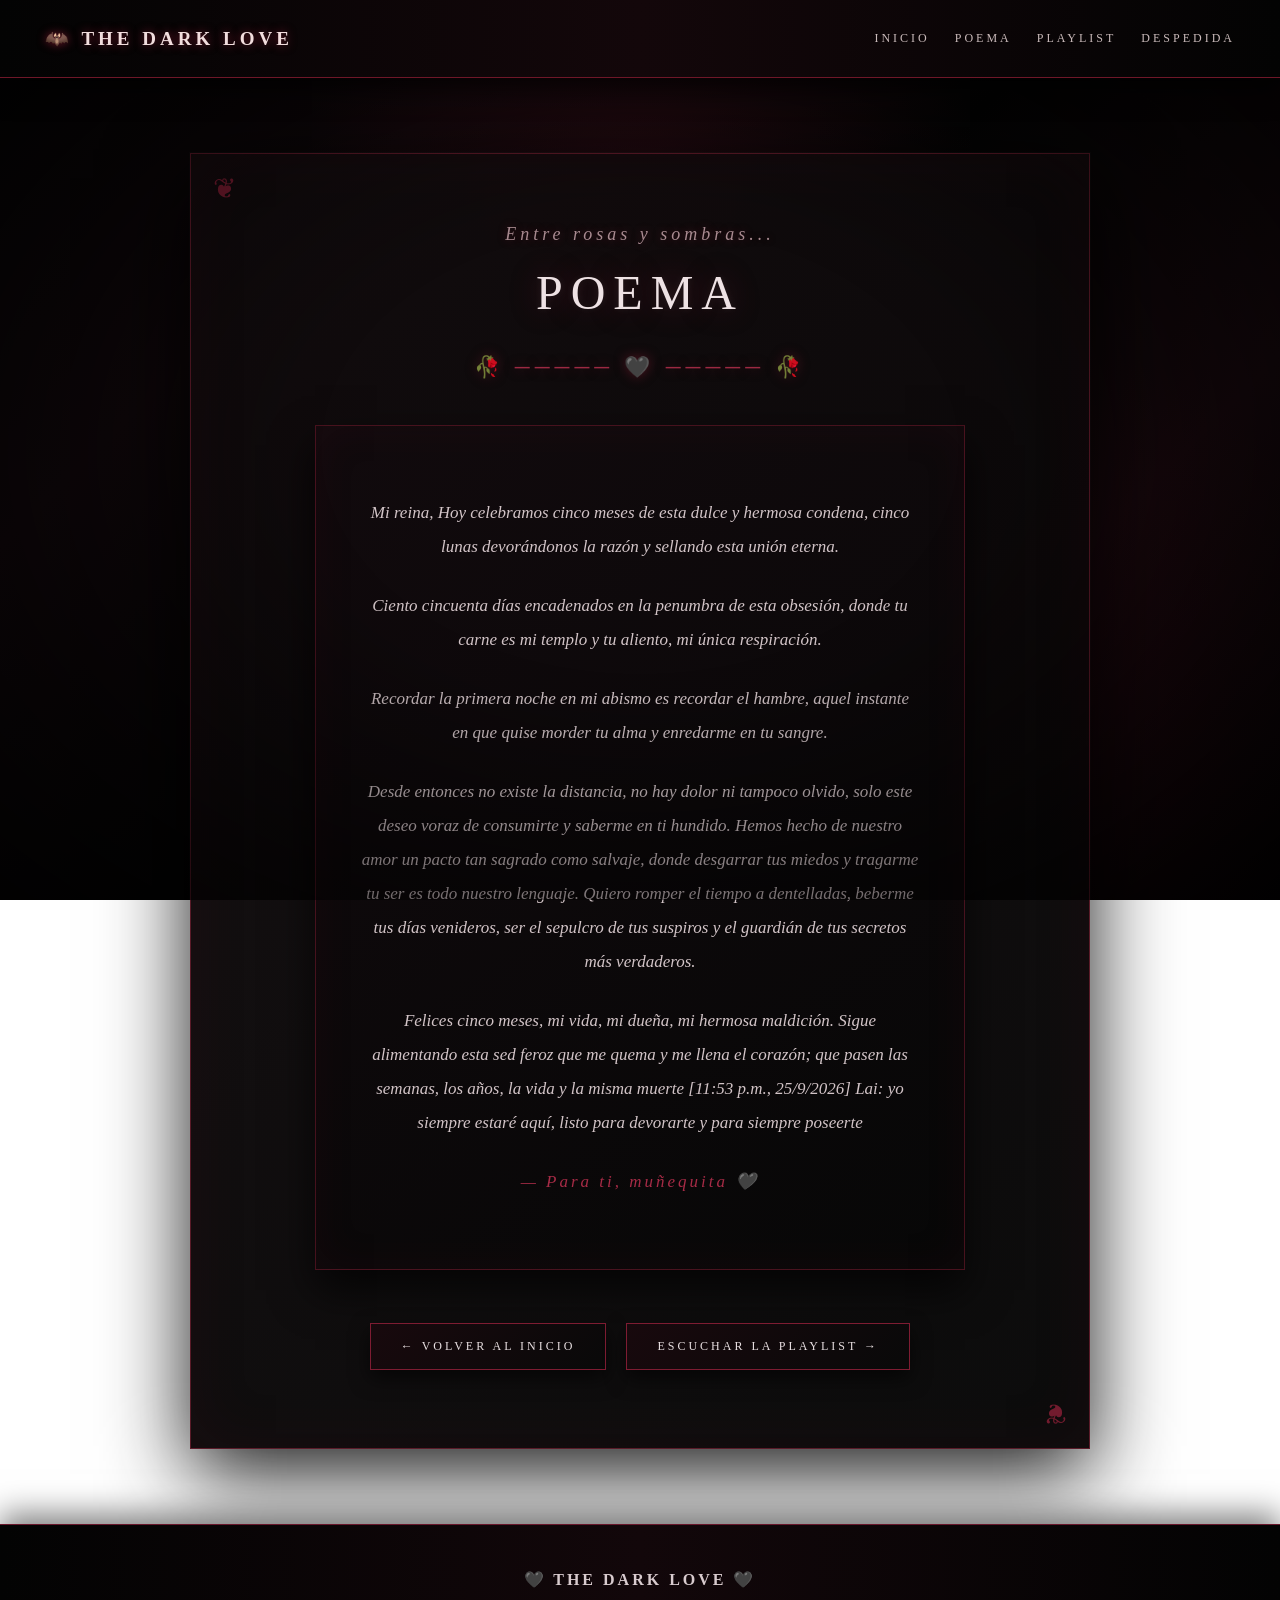
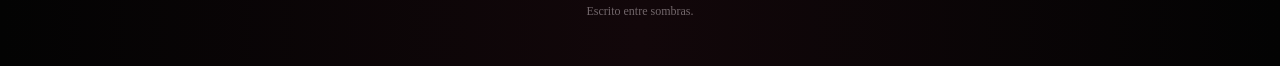
==== poema.html @ 8d91f278 "Add files via upload" ====
<!DOCTYPE html>
<html lang="es">

<head>

    <meta charset="UTF-8">

    <meta name="viewport"
          content="width=device-width, initial-scale=1.0">

    <title>Poema | The Dark Love</title>

    <link rel="stylesheet" href="estilos.css">

</head>


<body>


    <!-- MENÚ -->

    <nav class="menu">

        <div class="logo">
            🦇 THE DARK LOVE
        </div>

        <div class="links">

            <a href="carta.html">Inicio</a>

            <a href="poema.html">Poema</a>

            <a href="playlist.html">Playlist</a>

            <a href="despedida.html">Despedida</a>

        </div>

    </nav>


    <!-- POEMA -->

    <main class="contenedor poema">

        <p class="saludo">
            Entre rosas y sombras...
        </p>

        <h1 class="titulo-pagina">
            POEMA
        </h1>

        <div class="ornamento">
            🥀 ───── 🖤 ───── 🥀
        </div>


        <section class="poema-contenido">

            <p>
             Mi reina,
Hoy celebramos cinco meses de esta dulce y hermosa condena,
cinco lunas devorándonos la razón y sellando esta unión eterna.

            </p>

            <p>
                Ciento cincuenta días encadenados en la penumbra de esta obsesión,
                donde tu carne es mi templo y tu aliento, mi única respiración.
            </p>

            <p>
                Recordar la primera noche en mi abismo es recordar el hambre,
                aquel instante en que quise morder tu alma y enredarme en tu sangre.
            </p>

            <p>
               Desde entonces no existe la distancia, no hay dolor ni tampoco olvido,
               solo este deseo voraz de consumirte y saberme en ti hundido.
                Hemos hecho de nuestro amor un pacto tan sagrado como salvaje,
           donde desgarrar tus miedos y tragarme tu ser es todo nuestro lenguaje.
          Quiero romper el tiempo a dentelladas, beberme tus días venideros,
         ser el sepulcro de tus suspiros y el guardián de tus secretos más verdaderos.
            </p>

            <p>
               
Felices cinco meses, mi vida, mi dueña, mi hermosa maldición.
Sigue alimentando esta sed feroz que me quema y me llena el corazón;
que pasen las semanas, los años, la vida y la misma muerte
[11:53 p.m., 25/9/2026] Lai: yo siempre estaré aquí, listo para devorarte y para siempre poseerte
            </p>

            <p class="poema-firma">
                — Para ti, muñequita 🖤
            </p>

        </section>


        <a href="carta.html" class="boton">
            ← VOLVER AL INICIO
        </a>

        <a href="playlist.html" class="boton">
            ESCUCHAR LA PLAYLIST →
        </a>

    </main>


    <footer>

        <strong>
            🖤 THE DARK LOVE 🖤
        </strong>

        <br>

        <span>
            Escrito entre sombras.
        </span>

    </footer>


</body>

</html>
---- estilos.css ----
/* =====================================
   CONFIGURACIÓN GENERAL
===================================== */
* {
    margin: 0;
    padding: 0;
    box-sizing: border-box;
}

html {
    scroll-behavior: smooth;
}

body {

    min-height: 100vh;

    color: #e8dfdf;

    font-family:
        "Georgia",
        "Times New Roman",
        serif;

    background:

        radial-gradient(
            circle at 50% 20%,
            rgba(91, 19, 35, 0.30),
            transparent 35%
        ),

        radial-gradient(
            circle at 80% 80%,
            rgba(70, 10, 25, 0.25),
            transparent 30%
        ),

        linear-gradient(
            135deg,
            #050505,
            #10080b,
            #050505,
            #16090d,
            #030303
        );

    background-attachment: fixed;
}


/* =====================================================
   EFECTO DE SOMBRAS EN TODA LA PÁGINA
===================================================== */

body::before {

    content: "";

    position: fixed;

    inset: 0;

    pointer-events: none;

    background:

        radial-gradient(
            ellipse at center,
            transparent 35%,
            rgba(0, 0, 0, 0.75) 100%
        );

    z-index: 999;
}


/* =====================================================
   MENÚ
===================================================== */

.menu {

    position: sticky;

    top: 0;

    z-index: 1000;

    width: 100%;

    min-height: 78px;

    padding: 15px 45px;

    display: flex;

    align-items: center;

    justify-content: space-between;

    flex-wrap: wrap;

    gap: 15px;

    background:

        linear-gradient(
            90deg,
            #030303,
            #13070a,
            #030303
        );

    border-bottom:

        1px solid
        #6e1728;

    box-shadow:

        0 8px 30px
        rgba(0, 0, 0, 0.8);
}


/* =====================================================
   LOGO
===================================================== */

.logo {

    color: #f1dddd;

    font-size: 19px;

    font-weight: bold;

    letter-spacing: 4px;

    text-shadow:

        0 0 10px
        rgba(146, 28, 52, 0.8);
}


/* =====================================================
   ENLACES
===================================================== */

.links {

    display: flex;

    align-items: center;

    justify-content: center;

    flex-wrap: wrap;

    gap: 25px;
}


.links a {

    position: relative;

    color: #c9baba;

    text-decoration: none;

    font-size: 12px;

    letter-spacing: 3px;

    text-transform: uppercase;

    transition: 0.4s;
}


.links a::after {

    content: "";

    position: absolute;

    left: 50%;

    bottom: -8px;

    width: 0;

    height: 1px;

    background: #a42642;

    transform: translateX(-50%);

    transition: 0.4s;
}


.links a:hover {

    color: #ffffff;

    text-shadow:

        0 0 12px
        #8c2037;
}


.links a:hover::after {

    width: 100%;
}


/* =====================================================
   CONTENEDOR PRINCIPAL
===================================================== */

.contenedor {

    position: relative;

    width: 90%;

    max-width: 900px;

    margin: 75px auto;

    padding: 70px 55px;

    text-align: center;

    background:

        linear-gradient(
            145deg,
            rgba(18, 12, 14, 0.98),
            rgba(7, 7, 7, 0.98)
        );

    border:

        1px solid
        rgba(139, 35, 57, 0.6);

    box-shadow:

        0 0 0 1px
        rgba(255,255,255,0.02),

        0 25px 80px
        rgba(0,0,0,0.9),

        inset 0 0 60px
        rgba(94, 16, 34, 0.12);

}


/* =====================================================
   DECORACIÓN DE ESQUINAS
===================================================== */

.contenedor::before {

    content: "❦";

    position: absolute;

    top: 18px;

    left: 22px;

    color: #8c2037;

    font-size: 28px;

    opacity: 0.8;
}


.contenedor::after {

    content: "❦";

    position: absolute;

    bottom: 18px;

    right: 22px;

    color: #8c2037;

    font-size: 28px;

    opacity: 0.8;

    transform: rotate(180deg);
}


/* =====================================================
   SALUDO
===================================================== */

.saludo {

    color: #a98b91;

    font-size: 18px;

    font-style: italic;

    letter-spacing: 4px;

    margin-bottom: 18px;

    text-shadow:

        0 0 10px
        rgba(145, 31, 53, 0.4);
}


/* =====================================================
   TÍTULOS
===================================================== */

h1 {

    color: #eee2e4;

    font-size: 55px;

    font-weight: normal;

    letter-spacing: 10px;

    margin: 20px 0;

    text-transform: uppercase;

    text-shadow:

        0 0 8px rgba(255,255,255,0.08),

        0 0 30px
        rgba(126, 25, 48, 0.45);
}


.titulo-pagina {

    font-size: 48px;

    letter-spacing: 8px;
}


/* =====================================================
   SUBTÍTULO
===================================================== */

.subtitulo {

    color: #8f7d81;

    font-size: 15px;

    font-style: italic;

    letter-spacing: 3px;
}


/* =====================================================
   ORNAMENTOS
===================================================== */

.ornamento {

    margin: 35px 0;

    color: #9b2942;

    font-size: 21px;

    letter-spacing: 5px;

    text-shadow:

        0 0 12px
        rgba(139, 27, 50, 0.5);
}


/* =====================================================
   SÍMBOLO PRINCIPAL
===================================================== */

.simbolo {

    font-size: 48px;

    margin-bottom: 15px;

    filter:

        drop-shadow(
            0 0 12px
            rgba(136, 28, 50, 0.7)
        );
}


/* =====================================================
   CORAZÓN
===================================================== */

.corazon {

    margin: 35px 0;

    font-size: 72px;

    animation:

        latido 3s ease-in-out infinite;

    filter:

        drop-shadow(
            0 0 15px
            rgba(130, 20, 45, 0.8)
        );
}


@keyframes latido {

    0% {
        transform: scale(1);
    }

    50% {
        transform: scale(1.08);
    }

    100% {
        transform: scale(1);
    }

}


/* =====================================================
   FRASES
===================================================== */

.frase {

    max-width: 680px;

    margin: 35px auto;

    color: #d5c6c9;

    font-size: 23px;

    line-height: 1.9;

    font-style: italic;

    text-shadow:

        0 0 12px
        rgba(0,0,0,0.8);
}


/* =====================================================
   TEXTO
===================================================== */

.texto {

    max-width: 650px;

    margin: 35px auto;

    color: #9f9295;

    font-size: 16px;

    line-height: 2;

}


/* =====================================================
   DECORACIONES
===================================================== */

.decoracion {

    margin: 40px 0;

    color: #9b2942;

    font-size: 25px;

    letter-spacing: 15px;

    text-shadow:

        0 0 10px
        rgba(155, 41, 66, 0.5);
}


/* =====================================================
   BOTONES
===================================================== */

.boton {

    display: inline-block;

    margin: 8px;

    padding: 15px 30px;

    color: #e8dfe1;

    text-decoration: none;

    background:

        linear-gradient(
            135deg,
            #18090d,
            #090909
        );

    border:

        1px solid
        #7e1c32;

    font-size: 12px;

    letter-spacing: 3px;

    text-transform: uppercase;

    box-shadow:

        0 8px 20px
        rgba(0,0,0,0.6);

    transition: 0.4s;
}


.boton:hover {

    color: white;

    background:

        linear-gradient(
            135deg,
            #731b32,
            #260a11
        );

    border-color: #b33350;

    box-shadow:

        0 0 25px
        rgba(143, 30, 55, 0.6);

    transform:

        translateY(-3px);
}


/* =====================================================
   POEMA
===================================================== */

.poema-contenido {

    max-width: 650px;

    margin: 45px auto;

    padding: 45px;

    background:

        linear-gradient(
            145deg,
            #110a0d,
            #070707
        );

    border:

        1px solid
        rgba(131, 29, 50, 0.5);

    box-shadow:

        inset 0 0 40px
        rgba(100, 15, 35, 0.1),

        0 20px 40px
        rgba(0,0,0,0.7);
}


.poema-contenido p {

    margin: 25px 0;

    color: #d2c4c7;

    font-size: 17px;

    line-height: 2;

    font-style: italic;
}


.poema-firma {

    color: #a62b46 !important;

    letter-spacing: 3px;
}


/* =====================================================
   DISCO DE LA PLAYLIST
===================================================== */

.disco {

    width: 210px;

    height: 210px;

    margin: 40px auto;

    border-radius: 50%;

    background:

        repeating-radial-gradient(
            circle,
            #090909 0px,
            #090909 4px,
            #171717 5px,
            #090909 7px
        );

    border:

        5px solid
        #030303;

    box-shadow:

        0 0 30px
        rgba(132, 25, 48, 0.4),

        0 20px 40px
        rgba(0,0,0,0.8);

    position: relative;

    animation:

        girar 8s linear infinite;
}


.disco::before {

    content: "";

    position: absolute;

    width: 45px;

    height: 45px;

    top: 50%;

    left: 50%;

    transform: translate(-50%, -50%);

    border-radius: 50%;

    background: #72192f;

    border: 8px solid #111;

}


.disco::after {

    content: "";

    position: absolute;

    width: 8px;

    height: 8px;

    top: 50%;

    left: 50%;

    transform: translate(-50%, -50%);

    border-radius: 50%;

    background: #ded4d6;
}


@keyframes girar {

    from {
        transform: rotate(0deg);
    }

    to {
        transform: rotate(360deg);
    }

}


/* =====================================================
   TARJETAS DE CANCIONES
===================================================== */

.cancion {

    max-width: 680px;

    margin: 28px auto;

    padding: 30px;

    background:

        linear-gradient(
            135deg,
            #10090c,
            #060606
        );

    border-left:

        3px solid
        #861e37;

    border-top:

        1px solid
        rgba(255,255,255,0.04);

    border-right:

        1px solid
        rgba(255,255,255,0.04);

    border-bottom:

        1px solid
        rgba(255,255,255,0.04);

    box-shadow:

        0 15px 35px
        rgba(0,0,0,0.7);

    transition: 0.4s;
}


.cancion:hover {

    transform:

        translateX(5px);

    border-left-color: #bd3655;

    box-shadow:

        0 15px 40px
        rgba(120, 22, 45, 0.25);
}


.numero {

    display: block;

    color: #8d2940;

    font-size: 11px;

    letter-spacing: 4px;

    margin-bottom: 12px;
}


.cancion h2 {

    color: #e8dfe1;

    font-size: 22px;

    font-weight: normal;

    letter-spacing: 2px;

    margin: 5px 0 8px;
}


.cancion > p {

    color: #8e8084;

    font-style: italic;

    margin-bottom: 20px;
}


.reproductor {

    padding: 18px;

    background: #080808;

    border:

        1px solid
        #241318;
}


.reproductor p {

    color: #8e7d82;

    margin-bottom: 15px;
}


.spotify-boton {

    display: inline-block;

    padding: 12px 22px;

    color: #eadfe2;

    text-decoration: none;

    background: #711a30;

    border:

        1px solid
        #9e2b47;

    font-size: 11px;

    letter-spacing: 2px;

    transition: 0.3s;
}


.spotify-boton:hover {

    background: #9c2945;

    box-shadow:

        0 0 20px
        rgba(156, 41, 69, 0.5);
}


/* =====================================================
   SPOTIFY
===================================================== */

.spotify {

    max-width: 680px;

    margin: 40px auto;

    padding: 10px;

    background: #080808;

    border:

        1px solid
        #501426;
}


.spotify iframe {

    width: 100%;

    height: 352px;

    border: none;

    border-radius: 8px;
}


.nota {

    max-width: 600px;

    margin: 25px auto;

    color: #8e7e82;

    font-style: italic;

    line-height: 1.8;
}


/* =====================================================
   DESPEDIDA
===================================================== */

.despedida {

    min-height: 600px;

    display: flex;

    flex-direction: column;

    justify-content: center;

    align-items: center;
}


.despedida h1 {

    margin-bottom: 25px;
}


.mensaje-final {

    max-width: 620px;

    color: #cdbec2;

    font-size: 20px;

    line-height: 2.1;

    font-style: italic;
}


.luna {

    font-size: 75px;

    margin: 20px;

    filter:

        drop-shadow(
            0 0 15px
            rgba(200, 200, 200, 0.3)
        );
}


/* =====================================================
   NAVEGACIÓN FINAL
===================================================== */

.navegacion-final {

    margin-top: 50px;

    display: flex;

    justify-content: center;

    flex-wrap: wrap;

    gap: 10px;
}


/* =====================================================
   PIE DE PÁGINA
===================================================== */

footer {

    position: relative;

    z-index: 1;

    width: 100%;

    padding: 40px 20px;

    text-align: center;

    background:

        linear-gradient(
            90deg,
            #030303,
            #12070a,
            #030303
        );

    border-top:

        1px solid
        #68172b;

    color: #d8cbce;

    line-height: 1.9;

    box-shadow:

        0 -10px 30px
        rgba(0,0,0,0.5);
}


footer strong {

    letter-spacing: 3px;
}


footer span {

    color: #71666a;

    font-size: 12px;
}


/* =====================================================
   RESPONSIVE / CELULAR
===================================================== */

@media (max-width: 650px) {

    .menu {

        padding: 20px 15px;

        justify-content: center;

        text-align: center;
    }


    .logo {

        width: 100%;

        font-size: 15px;
    }


    .links {

        gap: 14px;
    }


    .links a {

        font-size: 9px;

        letter-spacing: 2px;
    }


    .contenedor {

        width: 94%;

        margin: 45px auto;

        padding: 45px 20px;
    }


    h1 {

        font-size: 34px;

        letter-spacing: 5px;
    }


    .titulo-pagina {

        font-size: 31px;

        letter-spacing: 5px;
    }


    .frase {

        font-size: 18px;
    }


    .texto {

        font-size: 15px;
    }


    .poema-contenido {

        padding: 25px 18px;
    }


    .disco {

        width: 170px;

        height: 170px;
    }


    .cancion {

        padding: 23px 17px;
    }


    .spotify iframe {

        height: 352px;
    }


    .boton {

        width: 90%;

        max-width: 300px;
    }

}
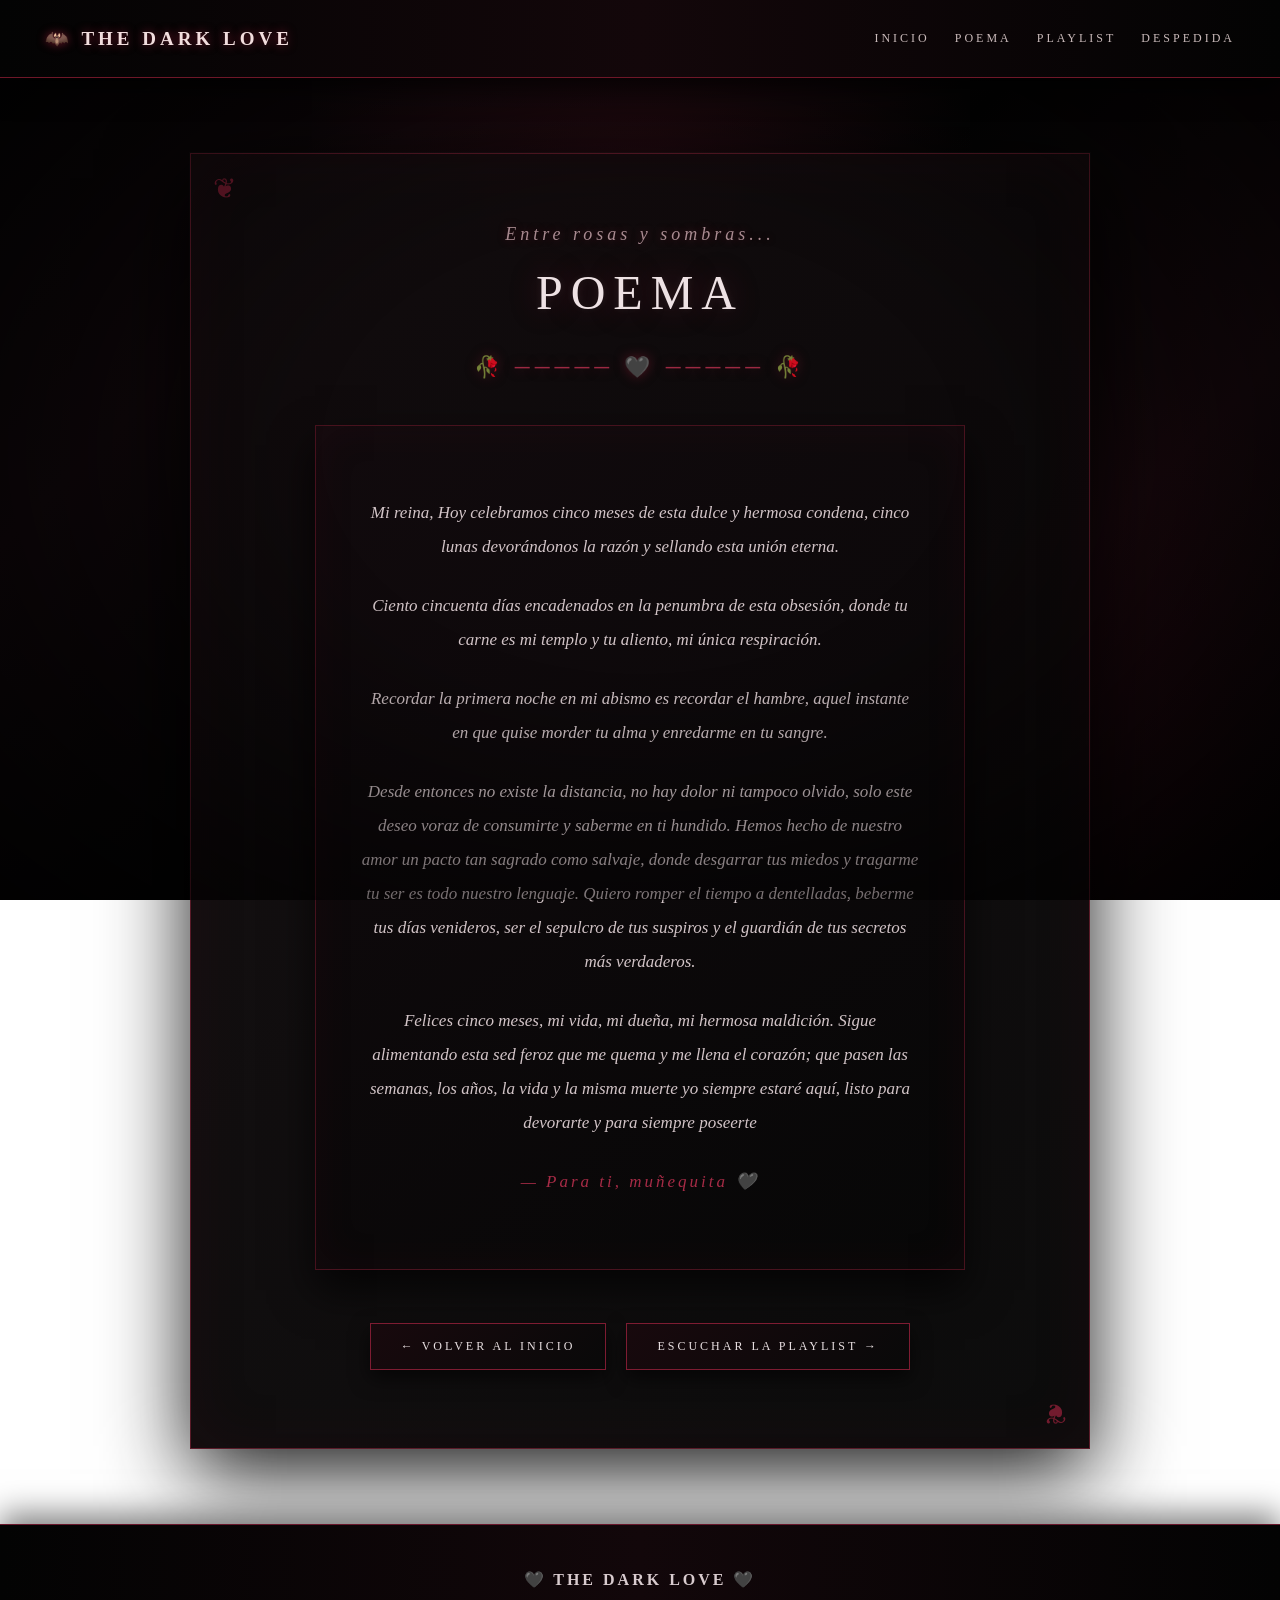
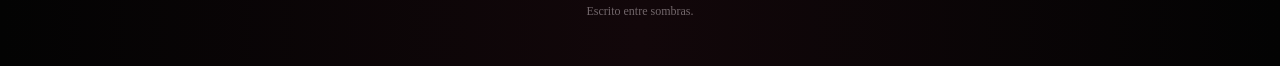
==== commit 672df26d: "Add files via upload carta de amor" ====
--- a/poema.html
+++ b/poema.html
@@ -28,7 +28,7 @@
 
         <div class="links">
 
-            <a href="carta.html">Inicio</a>
+            <a href="index.html">Inicio</a>
 
             <a href="poema.html">Poema</a>
 
@@ -91,7 +91,7 @@
 Felices cinco meses, mi vida, mi dueña, mi hermosa maldición.
 Sigue alimentando esta sed feroz que me quema y me llena el corazón;
 que pasen las semanas, los años, la vida y la misma muerte
-[11:53 p.m., 25/9/2026] Lai: yo siempre estaré aquí, listo para devorarte y para siempre poseerte
+ yo siempre estaré aquí, listo para devorarte y para siempre poseerte
             </p>
 
             <p class="poema-firma">
